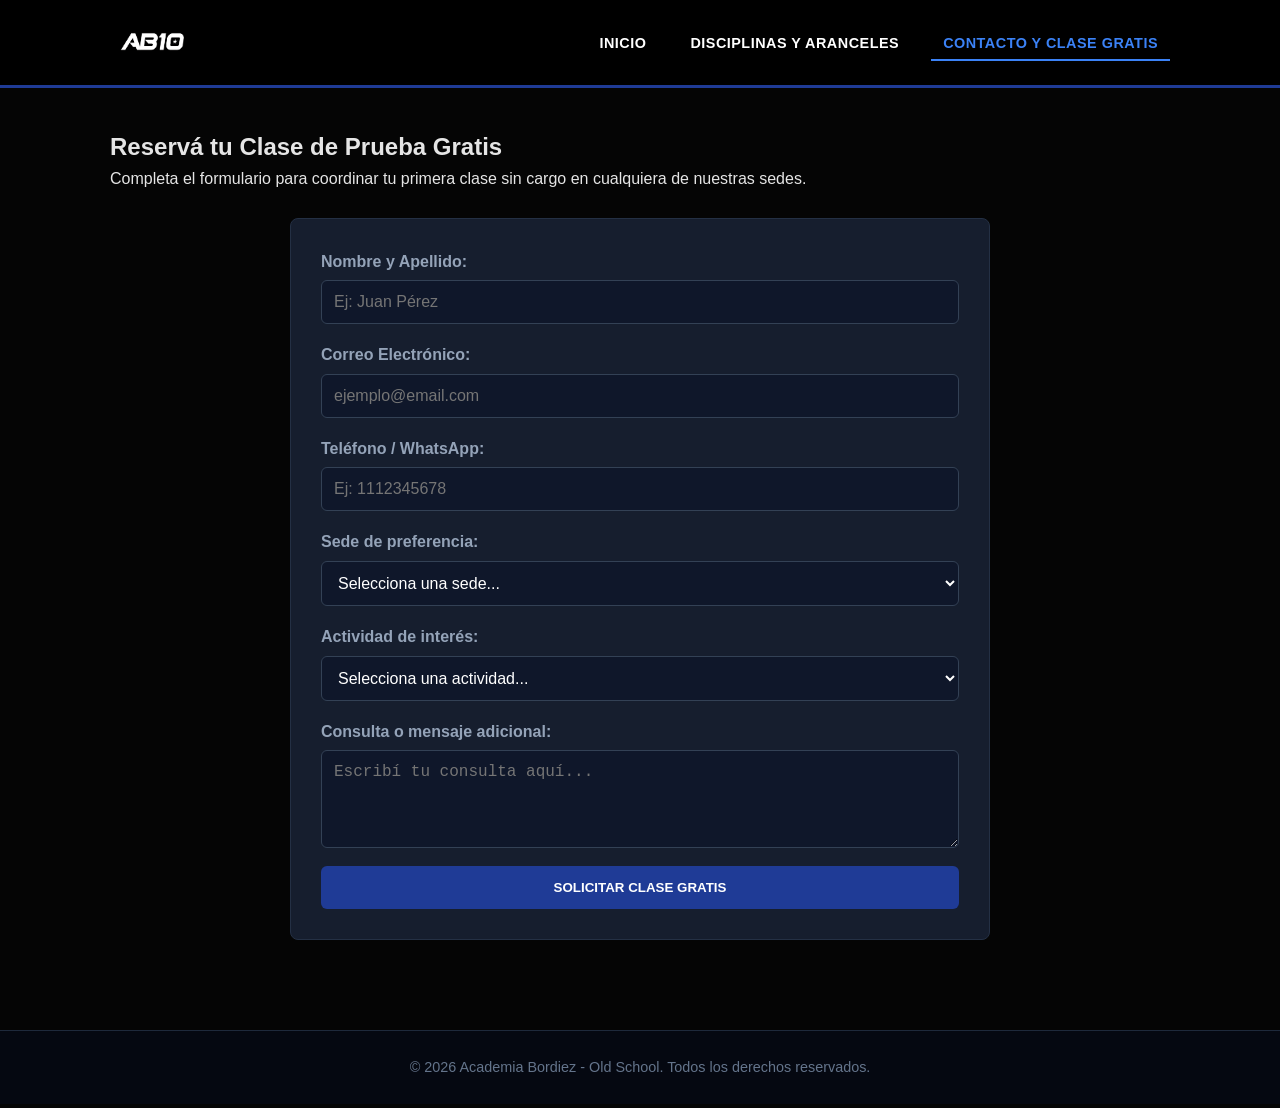
==== contacto.html @ 5c362b95 "Primer commit - ProgAB10" ====
<!DOCTYPE html>
<html lang="es">
<head>
    <meta charset="UTF-8">
    <meta name="viewport" content="width=device-width, initial-scale=1.0">
    <title>Contacto y Clase Gratis | Academia Bordiez</title>
    <link rel="stylesheet" href="css/styles.css">
</head>
<body>

    <header>
        <div class="contenedor-header">
            <img src="img/Bordiez - Logo AB10.png" alt="Logo Academia Bordiez" class="logo">
            <nav>
                <ul>
                    <li><a href="index.html">Inicio</a></li>
                    <li><a href="servicios.html">Disciplinas y Aranceles</a></li>
                    <li><a href="contacto.html" class="activo">Contacto y Clase Gratis</a></li>
                </ul>
            </nav>
        </div>
    </header>

    <main class="contenedor-principal">
        <section>
            <h1>Reservá tu Clase de Prueba Gratis</h1>
            <p>Completa el formulario para coordinar tu primera clase sin cargo en cualquiera de nuestras sedes.</p>
            <br>
            <form action="#" method="POST" class="form-contacto">
                <div class="campo-form">
                    <label for="nombre">Nombre y Apellido:</label>
                    <input type="text" id="nombre" name="nombre" required placeholder="Ej: Juan Pérez">
                </div>

                <div class="campo-form">
                    <label for="email">Correo Electrónico:</label>
                    <input type="email" id="email" name="email" required placeholder="ejemplo@email.com">
                </div>

                <div class="campo-form">
                    <label for="telefono">Teléfono / WhatsApp:</label>
                    <input type="tel" id="telefono" name="telefono" required placeholder="Ej: 1112345678">
                </div>

                <div class="campo-form">
                    <label for="sede">Sede de preferencia:</label>
                    <select id="sede" name="sede" required>
                        <option value="">Selecciona una sede...</option>
                        <option value="maschwitz">Ingeniero Maschwitz</option>
                        <option value="olivos">Olivos (Club Unión)</option>
                    </select>
                </div>

                <div class="campo-form">
                    <label for="actividad">Actividad de interés:</label>
                    <select id="actividad" name="actividad" required>
                        <option value="">Selecciona una actividad...</option>
                        <option value="tkd-kids">Taekwondo Kids (4 a 7 años)</option>
                        <option value="tkd-infantiles">Taekwondo Infantiles (8 a 12 años)</option>
                        <option value="tkd-adultos">Taekwondo Adultos / Competidores</option>
                        <option value="kick-femenino">Kickboxing Femenino</option>
                        <option value="kick-mixto">Kickboxing Mixto</option>
                    </select>
                </div>

                <div class="campo-form">
                    <label for="mensaje">Consulta o mensaje adicional:</label>
                    <textarea id="mensaje" name="mensaje" rows="4" placeholder="Escribí tu consulta aquí..."></textarea>
                </div>

                <button type="submit" class="btn-enviar">Solicitar Clase Gratis</button>
            </form>
        </section>
    </main>

    <footer>
        <p>&copy; 2026 Academia Bordiez - Old School. Todos los derechos reservados.</p>
    </footer>

</body>
</html>
---- css/styles.css ----
/* ==========================================================================
   1. RESET Y ESTILOS GLOBALES
   ========================================================================== */
* {
    margin: 0;
    padding: 0;
    box-sizing: border-box;
}

body {
    font-family: 'Montserrat', 'Segoe UI', Arial, sans-serif;
    background-color: #050505; /* Fondo negro */
    color: #e5e5e5;            /* Texto claro */
    line-height: 1.6;
}

img {
    max-width: 100%;
    height: auto;
}

/* ==========================================================================
   2. CONTENEDOR PRINCIPAL
   ========================================================================== */
.contenedor-principal {
    max-width: 1100px;
    margin: 0 auto;
    padding: 40px 20px;
}

/* ==========================================================================
   3. HEADER Y NAVEGACIÓN
   ========================================================================== */
header {
    background-color: #000000;
    border-bottom: 3px solid #1f3b96;
    padding: 15px 0;
    position: sticky;
    top: 0;
    z-index: 100;
}

.contenedor-header {
    max-width: 1100px;
    margin: 0 auto;
    padding: 0 20px;
    display: flex;
    justify-content: space-between;
    align-items: center;
}

.logo {
    height: 55px;
    width: auto;
}

nav ul {
    list-style: none;
    display: flex;
    gap: 20px;
}

nav a {
    color: #ffffff;
    text-decoration: none;
    font-weight: 700;
    text-transform: uppercase;
    font-size: 0.9rem;
    letter-spacing: 0.5px;
    padding: 8px 12px;
    transition: all 0.3s ease;
}

nav a:hover, 
nav a.activo {
    color: #3b82f6;
    border-bottom: 2px solid #3b82f6;
}

/* ==========================================================================
   4. SECCIÓN INICIAL (TITULO-PRINCIPAL) - INICIO
   ========================================================================== */
.titulo-principal {
    display: flex;
    align-items: center;
    justify-content: space-between;
    gap: 40px;
    padding: 20px 0 50px 0;
    background: transparent;
    border: none;
}

.columna-izquierda {
    flex: 0 0 320px;
    display: flex;
    justify-content: center;
}

.escudo-principal {
    width: 100%;
    max-width: 320px;
    height: auto;
    display: block;
}

.columna-texto {
    flex: 1;
    display: flex;
    flex-direction: column;
    justify-content: center;
    text-align: left;
}

.columna-texto h1 {
    color: #ffffff;
    font-size: 2.5rem;
    font-weight: 800;
    text-transform: uppercase;
    letter-spacing: 1.5px;
    line-height: 1.1;
    margin-bottom: 4px;
}

.subtitulo-familia {
    color: #3b82f6;
    font-size: 1.25rem;
    font-weight: 600;
    text-transform: uppercase;
    letter-spacing: 1px;
    margin-bottom: 20px;
}

.frase-camino,
.frase-institucional {
    color: #e2e8f0;
    font-size: 1.15rem;
    font-style: italic;
    line-height: 1.6;
    margin-bottom: 20px;
    max-width: 650px;
}

.sedes {
    color: #94a3b8;
    font-size: 0.95rem;
    font-weight: 600;
    margin-bottom: 20px;
}

.banner-principal {
    background-color: rgba(31, 59, 150, 0.2);
    border-left: 4px solid #3b82f6;
    color: #ffffff;
    padding: 10px 15px;
    font-weight: 700;
    font-size: 0.95rem;
    margin-bottom: 20px;
    display: inline-block;
    width: fit-content;
}

.btn-cta {
    display: inline-block;
    background-color: #1f3b96;
    color: #ffffff;
    padding: 14px 28px;
    text-decoration: none;
    font-weight: bold;
    text-transform: uppercase;
    border-radius: 6px;
    transition: background 0.3s ease;
    align-self: flex-start;
}

.btn-cta:hover {
    background-color: #2563eb;
}

/* ==========================================================================
   5. GRILLAS Y TARJETAS EN INICIO
   ========================================================================== */
.info-sedes, 
.Entrenadores {
    margin-top: 40px;
}

.info-sedes h2, 
.Entrenadores h2 {
    font-size: 1.8rem;
    color: #ffffff;
    margin: 30px 0 20px 0;
    text-transform: uppercase;
    text-align: center;
    border-bottom: 2px solid #1f3b96;
    padding-bottom: 10px;
}

.grilla-sedes, 
.grilla-entrenadores,
.grilla-docentes {
    display: flex;
    justify-content: center;
    gap: 20px;
    margin-bottom: 35px;
}

.tarjeta-sede, 
.tarjeta-entrenadores {
    flex: 1;
    background-color: #0d0d0d;
    padding: 25px;
    border-radius: 8px;
    border: 1px solid #262626;
    border-left: 4px solid #1f3b96;
    text-align: left;
}

.tarjeta-sede h3, 
.tarjeta-entrenadores h3 {
    color: #ffffff;
    margin-bottom: 12px;
    font-size: 1.3rem;
}

/* ==========================================================================
   6. PÁGINA: DISCIPLINAS Y ARANCELES (servicios.html) - NUEVA SECCIÓN
   ========================================================================== */
.seccion-actividades h1, 
.seccion-aranceles h2,
.seccion-disciplinas h1,
.seccion-disciplinas h2 {
    font-size: 1.8rem;
    color: #ffffff;
    margin: 30px 0 25px 0;
    text-transform: uppercase;
    text-align: center;
    border-bottom: 2px solid #1f3b96;
    padding-bottom: 10px;
}

/* Tarjetas de Disciplinas y Actividades */
.tarjeta-actividad,
.tarjeta-disciplina,
.caja-actividad {
    background-color: #0d0d0d;
    padding: 25px;
    border-radius: 8px;
    margin-bottom: 25px;
    border: 1px solid #262626;
    border-left: 4px solid #1f3b96;
    text-align: left;
}

.tarjeta-actividad h2,
.tarjeta-actividad h3,
.tarjeta-disciplina h2,
.tarjeta-disciplina h3 {
    color: #3b82f6;
    font-size: 1.4rem;
    margin-bottom: 12px;
}

.beneficios-box,
.caja-info-extra {
    margin-top: 15px;
    padding: 12px 16px;
    background-color: #171717;
    border-left: 4px solid #1f3b96;
    font-size: 0.95rem;
    color: #d4d4d4;
    border-radius: 0 6px 6px 0;
}

/* Estilos para Tablas de Aranceles */
.tabla-contenedor,
.contenedor-tabla {
    overflow-x: auto;
    border-radius: 8px;
    margin: 20px auto 35px auto;
    border: 1px solid #262626;
}

table {
    width: 100%;
    border-collapse: collapse;
    background-color: #0d0d0d;
    text-align: left;
}

th, td {
    padding: 16px;
    border-bottom: 1px solid #262626;
}

th {
    background-color: #161e2e;
    color: #ffffff;
    border-bottom: 2px solid #1f3b96;
    text-transform: uppercase;
    font-size: 0.9rem;
    letter-spacing: 0.5px;
}

tr:hover {
    background-color: #171717;
}

td strong, 
.combo-destacado {
    color: #3b82f6;
}

/* ==========================================================================
   7. FORMULARIO DE CONTACTO (contacto.html)
   ========================================================================== */
.form-contacto {
    background-color: #161e2e;
    padding: 30px;
    border-radius: 8px;
    display: flex;
    flex-direction: column;
    gap: 18px;
    border: 1px solid #243044;
    max-width: 700px;
    margin: 0 auto;
}

.campo-form {
    display: flex;
    flex-direction: column;
}

.campo-form label {
    margin-bottom: 6px;
    font-weight: 600;
    color: #94a3b8;
}

.campo-form input, 
.campo-form select, 
.campo-form textarea {
    padding: 12px;
    border-radius: 6px;
    border: 1px solid #334155;
    background-color: #0f172a;
    color: #ffffff;
    font-size: 1rem;
}

.campo-form input:focus, 
.campo-form select:focus, 
.campo-form textarea:focus {
    outline: none;
    border-color: #1f3b96;
    box-shadow: 0 0 0 2px rgba(31, 59, 150, 0.4);
}

.btn-enviar {
    background-color: #1f3b96;
    color: #ffffff;
    padding: 14px;
    border: none;
    border-radius: 6px;
    font-weight: bold;
    text-transform: uppercase;
    cursor: pointer;
    transition: background 0.3s ease;
}

.btn-enviar:hover {
    background-color: #2563eb;
}

/* ==========================================================================
   8. FOOTER
   ========================================================================== */
footer {
    background-color: #050811;
    text-align: center;
    padding: 25px 0;
    margin-top: 50px;
    border-top: 1px solid #1e293b;
    color: #64748b;
    font-size: 0.9rem;
}

/* ==========================================================================
   9. ADAPTABILIDAD A CELULARES Y TABLETS
   ========================================================================== */
@media (max-width: 768px) {
    .titulo-principal,
    .hero-inicio {
        flex-direction: column;
        text-align: center;
        gap: 25px;
    }

    .columna-texto,
    .hero-col-derecha {
        text-align: center;
        align-items: center;
    }

    .frase-institucional {
        border-left: none;
        border-top: 2px solid #3b82f6;
        padding-left: 0;
        padding-top: 10px;
    }

    .btn-cta, 
    .banner-principal {
        align-self: center;
    }

    .columna-izquierda {
        flex: auto;
    }

    .escudo-principal {
        max-width: 220px;
    }

    .grilla-sedes, 
    .grilla-entrenadores,
    .grilla-docentes {
        flex-direction: column;
    }
}

@media (max-width: 720px) {
    .grilla-sedes, 
    .grilla-docentes {
        flex-direction: column;
    }
}

@media (max-width: 480px) {
    .contenedor-header {
        flex-direction: column;
        gap: 15px;
    }

    nav ul {
        flex-direction: column;
        align-items: center;
        gap: 10px;
    }

    .columna-texto h1,
    .hero h1 {
        font-size: 1.8rem;
    }
}
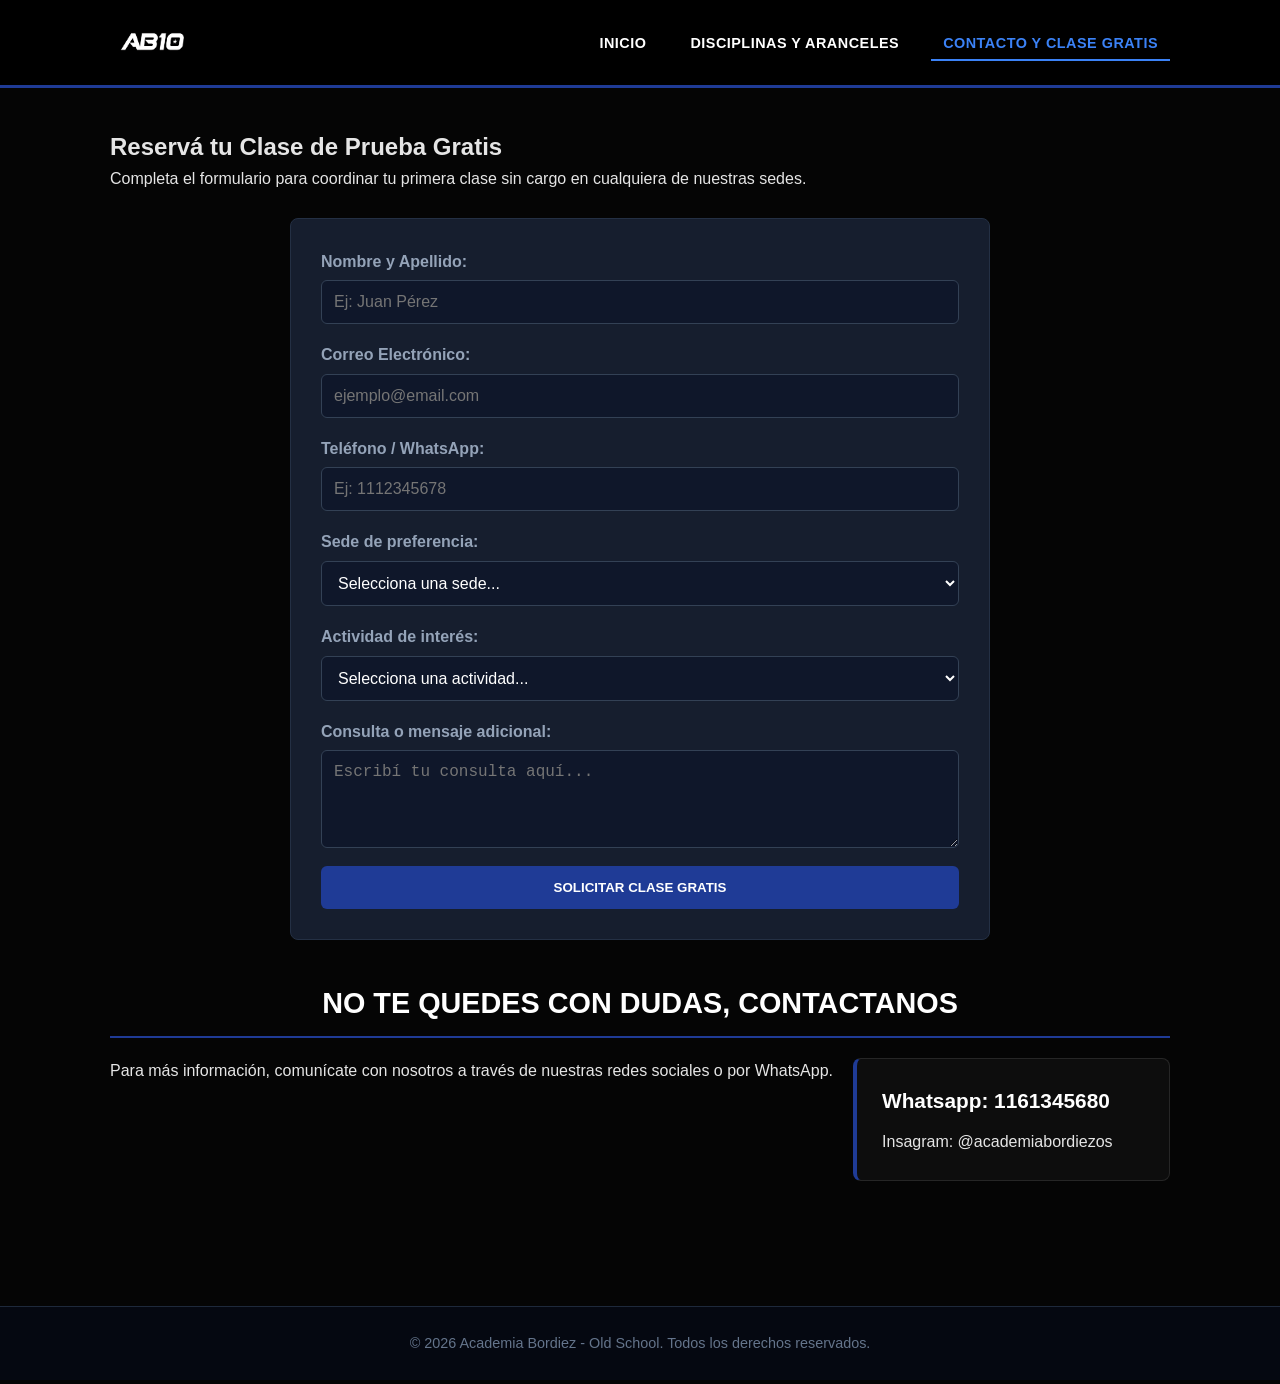
==== commit 899ba5a8: "Actualizacion, correcciones y agregamos funciones de calculo para las cuotas" ====
--- a/contacto.html
+++ b/contacto.html
@@ -71,11 +71,23 @@
                 <button type="submit" class="btn-enviar">Solicitar Clase Gratis</button>
             </form>
         </section>
+        <!--CONTACTO Y REDES SOCIALES -->
+        <section class="seccion-contacto">
+            <h2>No te quedes con dudas, contactanos</h2>
+            <div class="info-contacto">
+                <p>Para más información, comunícate con nosotros a través de nuestras redes sociales o por WhatsApp.</p>
+            <article class="tarjeta-contacto">
+                <h3> Whatsapp: 1161345680</h3>
+                <p>Insagram: @academiabordiezos</p>
+            </article>
+            </div>
+        </section>
     </main>
 
     <footer>
         <p>&copy; 2026 Academia Bordiez - Old School. Todos los derechos reservados.</p>
     </footer>
 
+<script src="recursos/funciones.js"></script>
 </body>
 </html>
--- a/css/styles.css
+++ b/css/styles.css
@@ -179,12 +179,14 @@
 /* ==========================================================================
    5. GRILLAS Y TARJETAS EN INICIO
    ========================================================================== */
-.info-sedes, 
+.info-sedes,
+.seccion-contacto, 
 .Entrenadores {
     margin-top: 40px;
 }
 
 .info-sedes h2, 
+.seccion-contacto h2,
 .Entrenadores h2 {
     font-size: 1.8rem;
     color: #ffffff;
@@ -197,6 +199,7 @@
 
 .grilla-sedes, 
 .grilla-entrenadores,
+.info-contacto,
 .grilla-docentes {
     display: flex;
     justify-content: center;
@@ -205,6 +208,7 @@
 }
 
 .tarjeta-sede, 
+.tarjeta-contacto,
 .tarjeta-entrenadores {
     flex: 1;
     background-color: #0d0d0d;
@@ -216,6 +220,7 @@
 }
 
 .tarjeta-sede h3, 
+.tarjeta-contacto h3,
 .tarjeta-entrenadores h3 {
     color: #ffffff;
     margin-bottom: 12px;
@@ -313,7 +318,8 @@
 /* ==========================================================================
    7. FORMULARIO DE CONTACTO (contacto.html)
    ========================================================================== */
-.form-contacto {
+.form-contacto
+{
     background-color: #161e2e;
     padding: 30px;
     border-radius: 8px;
@@ -422,6 +428,7 @@
     }
 
     .grilla-sedes, 
+    .info-contacto,
     .grilla-entrenadores,
     .grilla-docentes {
         flex-direction: column;
@@ -451,4 +458,89 @@
     .hero h1 {
         font-size: 1.8rem;
     }
-}+}
+.boton-menu {
+    display: none;
+    background: transparent;
+    color: #fff;
+    border: 1px solid #3b82f6;
+    border-radius: 6px;
+    padding: 8px 12px;
+    font-size: 1.3rem;
+    cursor: pointer;
+}
+.seccion-calculadora {
+    background: #0d0d0d;
+    border: 1px solid #262626;
+    border-left: 4px solid #1f3b96;
+    border-radius: 8px;
+    padding: 24px;
+    margin: 28px 0;
+}
+.seccion-calculadora h2 {
+    color: #fff;
+    margin-bottom: 12px;
+}
+.lista-actividades {
+    display: grid;
+    grid-template-columns: repeat(auto-fit, minmax(220px, 1fr));
+    gap: 12px;
+    border: 1px solid #334155;
+    border-radius: 6px;
+    padding: 16px;
+    margin: 18px 0;
+}
+.lista-actividades legend {
+    padding: 0 8px;
+    color: #94a3b8;
+    font-weight: 700;
+}
+.lista-actividades label {
+    display: flex;
+    gap: 8px;
+    align-items: center;
+}
+.resultado-box {
+    background: #161e2e;
+    border-left: 4px solid #3b82f6;
+    border-radius: 6px;
+    padding: 16px;
+    margin: 16px 0;
+}
+.resultado-box[hidden] {
+    display: none;
+}
+#copiar-alias {
+    display: block;
+    margin-top: 12px;
+}
+.campo-invalido {
+    border: 2px solid #ef4444 !important;
+    box-shadow: 0 0 0 2px rgba(239, 68, 68, .15);
+}
+.campo-valido {
+    border: 2px solid #22c55e !important;
+}
+.boton-deshabilitado {
+    opacity: .55;
+}
+@media (max-width: 768px) {
+    .boton-menu {
+        display: inline-block;
+    }
+    .contenedor-header {
+        flex-wrap: wrap;
+    }
+    .contenedor-header nav {
+        display: none;
+        width: 100%;
+    }
+    .contenedor-header nav.activo {
+        display: block;
+    }
+    .contenedor-header nav ul {
+        flex-direction: column;
+        align-items: center;
+        padding-top: 14px;
+    }
+}
